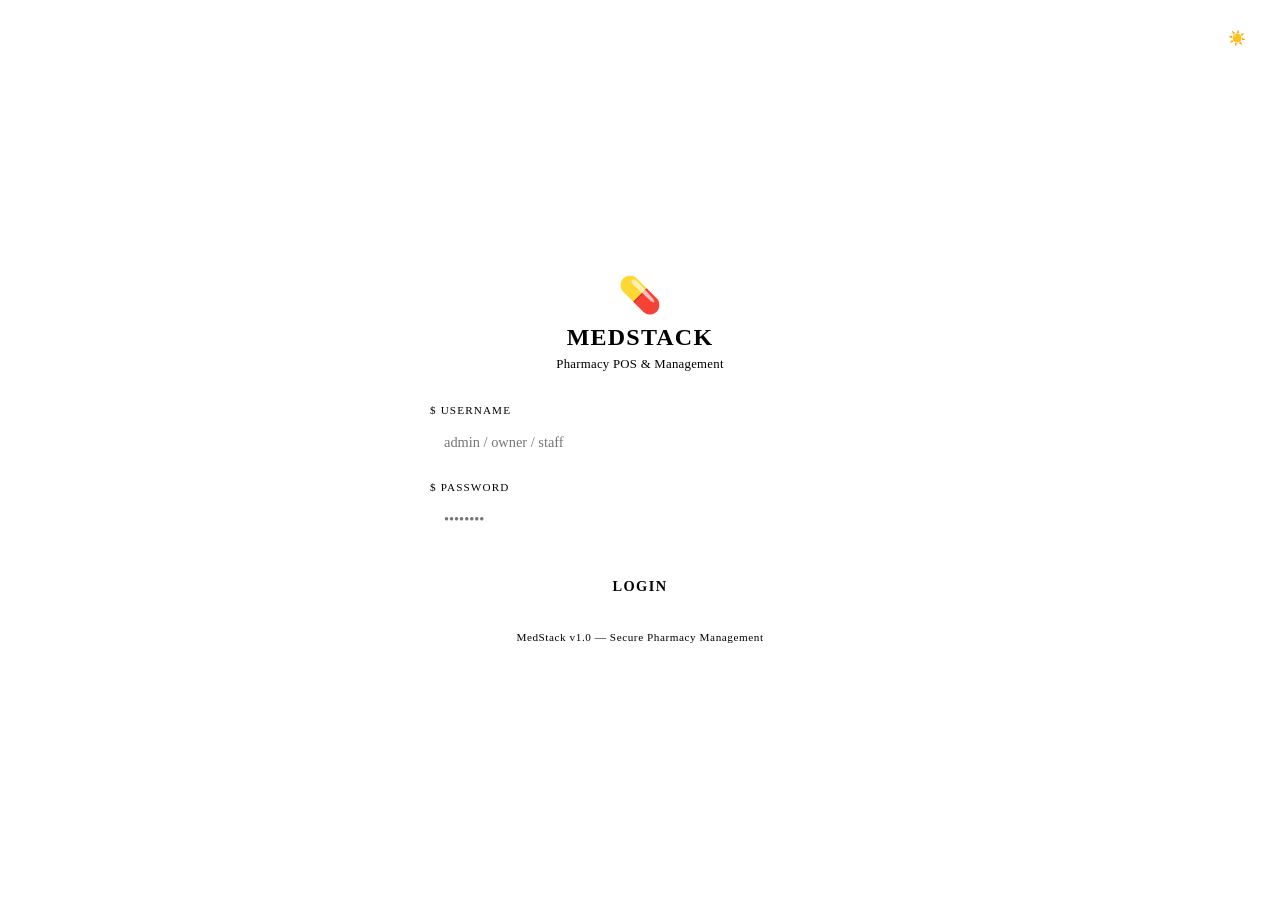
==== frontend/login.html @ d895bed7 "feat: initialize MedStack pharmacy management system on main branch" ====
<!DOCTYPE html>
<html lang="en" data-theme="dark">
<head>
  <meta charset="UTF-8" />
  <meta name="viewport" content="width=device-width, initial-scale=1.0" />
  <title>MedStack — Login</title>
  <link rel="stylesheet" href="/css/variables.css" />
  <link rel="stylesheet" href="/css/base.css" />
  <style>
    body {
      min-height: 100vh;
      display: flex;
      align-items: center;
      justify-content: center;
      background: var(--bg-primary);
      font-family: var(--font-mono);
      position: relative;
      overflow: hidden;
    }

    /* Animated grid background in dark mode */
    body::before {
      content: '';
      position: fixed;
      inset: 0;
      background-image:
        linear-gradient(var(--border) 1px, transparent 1px),
        linear-gradient(90deg, var(--border) 1px, transparent 1px);
      background-size: 40px 40px;
      opacity: 0.4;
      pointer-events: none;
    }

    [data-theme="light"] body::before {
      background-image:
        linear-gradient(#e2e8f0 1px, transparent 1px),
        linear-gradient(90deg, #e2e8f0 1px, transparent 1px);
      opacity: 0.6;
    }

    .login-card {
      background: var(--bg-secondary);
      border: 1px solid var(--border);
      border-radius: var(--radius-lg);
      padding: 40px;
      width: 100%;
      max-width: 420px;
      position: relative;
      z-index: 1;
      box-shadow: var(--shadow);
    }

    .login-header {
      text-align: center;
      margin-bottom: 32px;
    }

    .login-logo {
      font-size: 2.2rem;
      color: var(--accent);
      margin-bottom: 8px;
      display: block;
    }

    .login-title {
      font-size: 1.5rem;
      font-weight: 700;
      color: var(--text-primary);
      letter-spacing: 0.05em;
      text-transform: uppercase;
    }

    .login-subtitle {
      font-size: 0.8rem;
      color: var(--text-muted);
      margin-top: 6px;
      letter-spacing: 0.02em;
    }

    .form-group {
      margin-bottom: 20px;
    }

    .form-label {
      display: block;
      font-size: 0.7rem;
      text-transform: uppercase;
      letter-spacing: 0.1em;
      color: var(--text-muted);
      margin-bottom: 8px;
    }

    [data-theme="dark"] .form-label::before { content: '$ '; color: var(--accent); }

    .form-control {
      width: 100%;
      padding: 10px 14px;
      background: var(--bg-tertiary);
      border: 1px solid var(--border);
      border-radius: var(--radius);
      color: var(--text-primary);
      font-family: var(--font-mono);
      font-size: 0.9rem;
      transition: border-color var(--transition), box-shadow var(--transition);
      box-sizing: border-box;
    }

    .form-control:focus {
      outline: none;
      border-color: var(--accent);
      box-shadow: var(--accent-glow);
    }

    .btn-login {
      width: 100%;
      padding: 12px;
      background: var(--accent);
      color: #000;
      border: none;
      border-radius: var(--radius);
      font-family: var(--font-mono);
      font-size: 0.9rem;
      font-weight: 700;
      text-transform: uppercase;
      letter-spacing: 0.1em;
      cursor: pointer;
      transition: all var(--transition);
      margin-top: 8px;
    }

    .btn-login:hover:not(:disabled) {
      opacity: 0.85;
      box-shadow: var(--accent-glow);
    }

    .btn-login:disabled {
      opacity: 0.5;
      cursor: not-allowed;
    }

    [data-theme="dark"] .btn-login:hover:not(:disabled) {
      box-shadow: 0 0 20px rgba(0,255,65,0.5), 0 0 40px rgba(0,255,65,0.2);
    }

    .error-msg {
      background: rgba(255,68,68,0.1);
      border: 1px solid var(--danger);
      border-radius: var(--radius);
      color: var(--danger);
      padding: 10px 14px;
      font-size: 0.8rem;
      margin-bottom: 16px;
      display: none;
    }

    .error-msg.visible { display: block; }

    .theme-toggle {
      position: absolute;
      top: 16px;
      right: 16px;
      background: transparent;
      border: 1px solid var(--border);
      color: var(--text-secondary);
      padding: 6px 10px;
      border-radius: var(--radius);
      cursor: pointer;
      font-size: 0.9rem;
      transition: all var(--transition);
    }

    .theme-toggle:hover {
      border-color: var(--accent);
      color: var(--accent);
    }

    .login-footer {
      text-align: center;
      margin-top: 24px;
      font-size: 0.7rem;
      color: var(--text-muted);
      letter-spacing: 0.05em;
    }

    .spinner-inline {
      display: inline-block;
      width: 14px;
      height: 14px;
      border: 2px solid rgba(0,0,0,0.3);
      border-top-color: #000;
      border-radius: 50%;
      animation: spin 0.7s linear infinite;
      vertical-align: middle;
      margin-right: 6px;
    }

    @keyframes spin { to { transform: rotate(360deg); } }

    [data-theme="light"] .form-control {
      background: #f8fafc;
      border-color: #e2e8f0;
    }
  </style>
</head>
<body>

  <button class="theme-toggle" id="themeToggle" title="Toggle theme">☀️</button>

  <div class="login-card">
    <div class="login-header">
      <span class="login-logo">💊</span>
      <div class="login-title">MedStack</div>
      <div class="login-subtitle">Pharmacy POS &amp; Management</div>
    </div>

    <div class="error-msg" id="errorMsg"></div>

    <form id="loginForm" novalidate>
      <div class="form-group">
        <label class="form-label" for="username">Username</label>
        <input
          class="form-control"
          type="text"
          id="username"
          name="username"
          placeholder="admin / owner / staff"
          autocomplete="username"
          required
        />
      </div>
      <div class="form-group">
        <label class="form-label" for="password">Password</label>
        <input
          class="form-control"
          type="password"
          id="password"
          name="password"
          placeholder="••••••••"
          autocomplete="current-password"
          required
        />
      </div>
      <button class="btn-login" type="submit" id="loginBtn">
        Login
      </button>
    </form>

    <div class="login-footer">MedStack v1.0 &mdash; Secure Pharmacy Management</div>
  </div>

  <script type="module">
    import { login, isAuthenticated } from '/js/auth.js';

    // Redirect if already logged in
    if (isAuthenticated()) window.location.href = '/';

    // Theme
    const savedTheme = localStorage.getItem('ms_theme') || 'dark';
    document.documentElement.setAttribute('data-theme', savedTheme);
    const themeToggle = document.getElementById('themeToggle');
    themeToggle.textContent = savedTheme === 'dark' ? '☀️' : '🌙';

    themeToggle.addEventListener('click', () => {
      const current = document.documentElement.getAttribute('data-theme');
      const next = current === 'dark' ? 'light' : 'dark';
      document.documentElement.setAttribute('data-theme', next);
      localStorage.setItem('ms_theme', next);
      themeToggle.textContent = next === 'dark' ? '☀️' : '🌙';
    });

    // Login form
    const form = document.getElementById('loginForm');
    const errorMsg = document.getElementById('errorMsg');
    const loginBtn = document.getElementById('loginBtn');

    function showError(msg) {
      errorMsg.textContent = msg;
      errorMsg.classList.add('visible');
    }

    function hideError() {
      errorMsg.classList.remove('visible');
    }

    function setLoading(loading) {
      loginBtn.disabled = loading;
      loginBtn.innerHTML = loading
        ? '<span class="spinner-inline"></span> Authenticating...'
        : 'Login';
    }

    form.addEventListener('submit', async (e) => {
      e.preventDefault();
      hideError();
      const username = document.getElementById('username').value.trim();
      const password = document.getElementById('password').value;

      if (!username || !password) {
        showError('Username and password are required.');
        return;
      }

      setLoading(true);
      try {
        const result = await login(username, password);
        if (result.success) {
          window.location.href = '/';
        } else {
          showError(result.message || 'Invalid credentials. Please try again.');
        }
      } catch (err) {
        showError('Connection error. Is the backend running?');
      } finally {
        setLoading(false);
      }
    });

    // Enter key on password
    document.getElementById('password').addEventListener('keydown', (e) => {
      if (e.key === 'Enter') form.dispatchEvent(new Event('submit'));
    });
  </script>
</body>
</html>
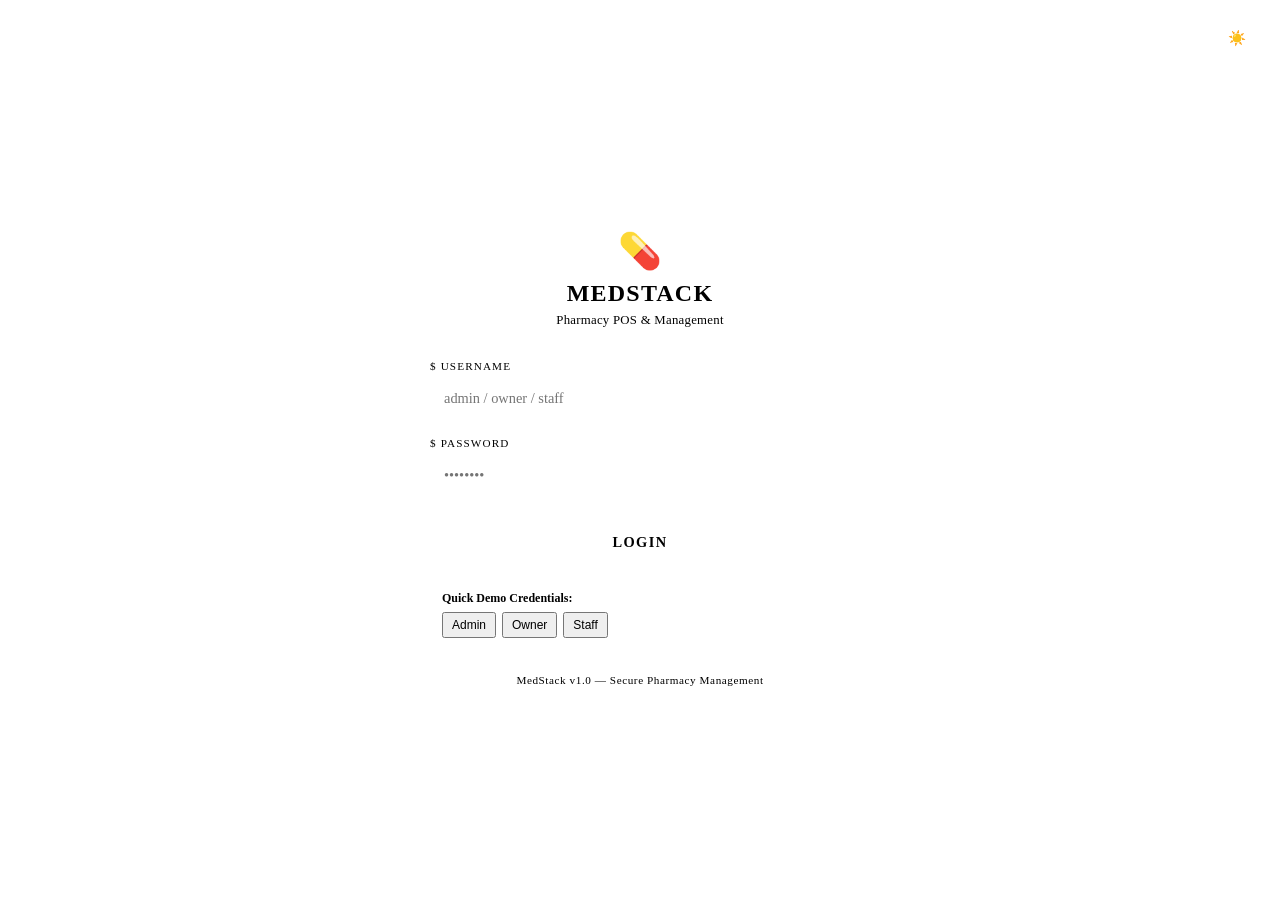
==== commit bc3c54ce: "fix: improve auth error recovery, clean up dead code, and optimize mappings - Security: Add explicit" ====
--- a/frontend/login.html
+++ b/frontend/login.html
@@ -245,6 +245,15 @@
       </button>
     </form>
 
+    <div style="margin-top:16px;padding:12px;background:var(--bg-tertiary);border-radius:var(--radius);border:1px dashed var(--border);font-size:0.75rem">
+      <div style="color:var(--text-muted);margin-bottom:6px;font-weight:600">Quick Demo Credentials:</div>
+      <div style="display:flex;gap:6px">
+        <button type="button" class="btn btn-sm btn-secondary" onclick="document.getElementById('username').value='admin';document.getElementById('password').value='Admin@123'" style="padding:4px 8px;font-size:0.75rem;cursor:pointer">Admin</button>
+        <button type="button" class="btn btn-sm btn-secondary" onclick="document.getElementById('username').value='owner';document.getElementById('password').value='Owner@123'" style="padding:4px 8px;font-size:0.75rem;cursor:pointer">Owner</button>
+        <button type="button" class="btn btn-sm btn-secondary" onclick="document.getElementById('username').value='staff';document.getElementById('password').value='Staff@123'" style="padding:4px 8px;font-size:0.75rem;cursor:pointer">Staff</button>
+      </div>
+    </div>
+
     <div class="login-footer">MedStack v1.0 &mdash; Secure Pharmacy Management</div>
   </div>
 
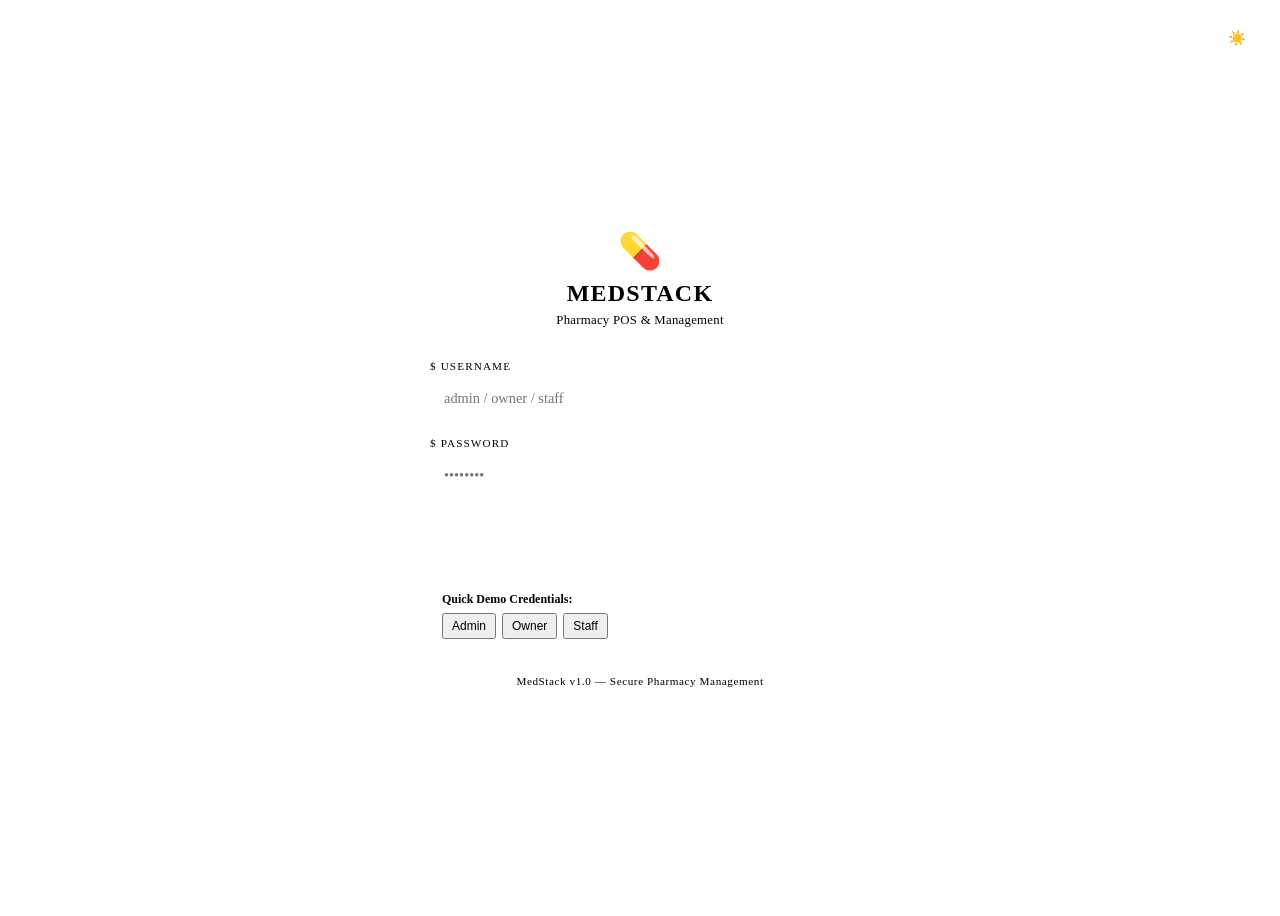
==== commit 7af7ad29: "fix(ui): upgrade font typography to Inter/Jakarta and enforce white text on blue buttons in light th" ====
--- a/frontend/login.html
+++ b/frontend/login.html
@@ -4,6 +4,9 @@
   <meta charset="UTF-8" />
   <meta name="viewport" content="width=device-width, initial-scale=1.0" />
   <title>MedStack — Login</title>
+  <link rel="preconnect" href="https://fonts.googleapis.com" />
+  <link rel="preconnect" href="https://fonts.gstatic.com" crossorigin />
+  <link href="https://fonts.googleapis.com/css2?family=Inter:wght@300;400;500;600;700;800&family=Plus+Jakarta+Sans:wght@500;600;700;800&family=JetBrains+Mono:wght@400;500;600&display=swap" rel="stylesheet" />
   <link rel="stylesheet" href="/css/variables.css" />
   <link rel="stylesheet" href="/css/base.css" />
   <style>
@@ -13,7 +16,7 @@
       align-items: center;
       justify-content: center;
       background: var(--bg-primary);
-      font-family: var(--font-mono);
+      font-family: var(--font-sans);
       position: relative;
       overflow: hidden;
     }
@@ -99,7 +102,7 @@
       border: 1px solid var(--border);
       border-radius: var(--radius);
       color: var(--text-primary);
-      font-family: var(--font-mono);
+      font-family: var(--font-sans);
       font-size: 0.9rem;
       transition: border-color var(--transition), box-shadow var(--transition);
       box-sizing: border-box;
@@ -115,27 +118,36 @@
       width: 100%;
       padding: 12px;
       background: var(--accent);
-      color: #000;
+      color: var(--btn-primary-text, #ffffff);
       border: none;
       border-radius: var(--radius);
-      font-family: var(--font-mono);
-      font-size: 0.9rem;
-      font-weight: 700;
-      text-transform: uppercase;
-      letter-spacing: 0.1em;
+      font-family: var(--font-sans);
+      font-size: 0.95rem;
+      font-weight: 600;
+      letter-spacing: 0.05em;
       cursor: pointer;
       transition: all var(--transition);
       margin-top: 8px;
     }
 
     .btn-login:hover:not(:disabled) {
-      opacity: 0.85;
+      opacity: 0.9;
       box-shadow: var(--accent-glow);
     }
 
     .btn-login:disabled {
       opacity: 0.5;
       cursor: not-allowed;
+    }
+
+    [data-theme="light"] .btn-login {
+      color: #ffffff !important;
+      background: var(--accent);
+    }
+
+    [data-theme="light"] .btn-login:hover:not(:disabled) {
+      color: #ffffff !important;
+      background: var(--accent-dim);
     }
 
     [data-theme="dark"] .btn-login:hover:not(:disabled) {
@@ -192,6 +204,11 @@
       animation: spin 0.7s linear infinite;
       vertical-align: middle;
       margin-right: 6px;
+    }
+
+    [data-theme="light"] .spinner-inline {
+      border: 2px solid rgba(255, 255, 255, 0.35);
+      border-top-color: #ffffff;
     }
 
     @keyframes spin { to { transform: rotate(360deg); } }
